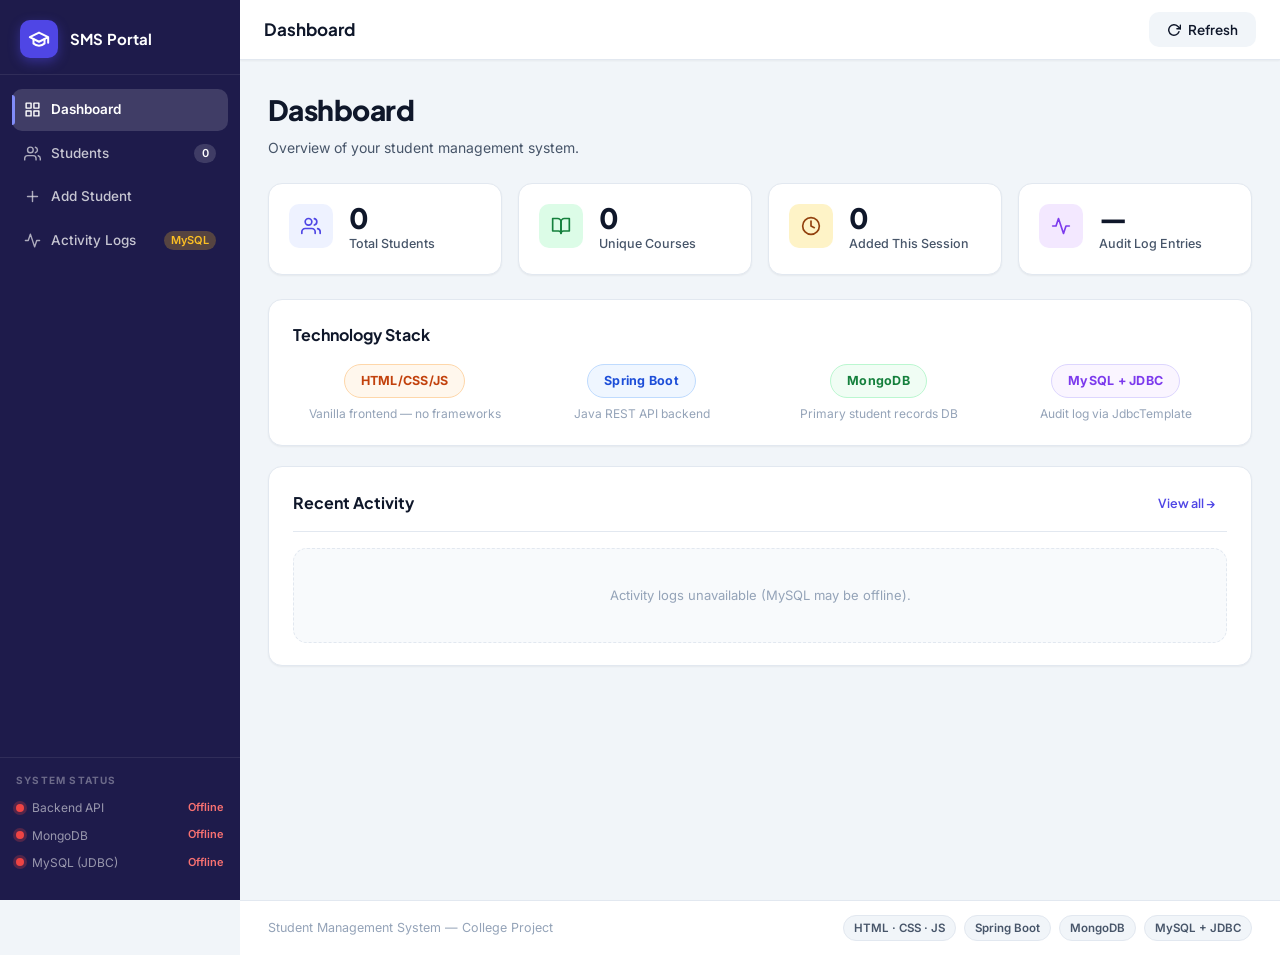
==== index.html @ bf6864d4 "feat: complete SMS redesign - sidebar layout, dashboard, search/filter/sort, audit logs, status indi" ====
<!DOCTYPE html>
<html lang="en">
<head>
  <meta charset="UTF-8">
  <meta name="viewport" content="width=device-width, initial-scale=1.0">
  <title>Student Management System</title>
  <meta name="description" content="A college project demonstrating Spring Boot, MongoDB, and MySQL JDBC connectivity with a clean management dashboard.">

  <!-- Google Fonts -->
  <link rel="preconnect" href="https://fonts.googleapis.com">
  <link rel="preconnect" href="https://fonts.gstatic.com" crossorigin>
  <link href="https://fonts.googleapis.com/css2?family=Plus+Jakarta+Sans:wght@400;500;600;700;800&family=Inter:wght@400;500;600;700&display=swap" rel="stylesheet">

  <!-- Stylesheet -->
  <link rel="stylesheet" href="style.css">
</head>
<body>

  <!-- ═══════════════════════════════════════════════
       SIDEBAR
  ═══════════════════════════════════════════════ -->
  <aside class="sidebar" id="sidebar">
    <!-- Logo / Brand -->
    <div class="sidebar-brand">
      <div class="sidebar-logo">
        <svg width="22" height="22" viewBox="0 0 24 24" fill="none" stroke="currentColor" stroke-width="2.2" stroke-linecap="round" stroke-linejoin="round"><path d="M22 10v6M2 10l10-5 10 5-10 5z"/><path d="M6 12v5c3 3 9 3 12 0v-5"/></svg>
      </div>
      <span class="sidebar-title">SMS Portal</span>
    </div>

    <!-- Navigation -->
    <nav class="sidebar-nav" aria-label="Main navigation">
      <a href="#" class="nav-item active" data-section="dashboard" id="nav-dashboard">
        <svg class="nav-icon" viewBox="0 0 24 24" fill="none" stroke="currentColor" stroke-width="2" stroke-linecap="round" stroke-linejoin="round"><rect x="3" y="3" width="7" height="7"/><rect x="14" y="3" width="7" height="7"/><rect x="14" y="14" width="7" height="7"/><rect x="3" y="14" width="7" height="7"/></svg>
        Dashboard
      </a>
      <a href="#" class="nav-item" data-section="students" id="nav-students">
        <svg class="nav-icon" viewBox="0 0 24 24" fill="none" stroke="currentColor" stroke-width="2" stroke-linecap="round" stroke-linejoin="round"><path d="M17 21v-2a4 4 0 0 0-4-4H5a4 4 0 0 0-4 4v2"/><circle cx="9" cy="7" r="4"/><path d="M23 21v-2a4 4 0 0 0-3-3.87"/><path d="M16 3.13a4 4 0 0 1 0 7.75"/></svg>
        Students
        <span class="nav-badge" id="nav-student-count">0</span>
      </a>
      <a href="#" class="nav-item" data-section="add-student" id="nav-add">
        <svg class="nav-icon" viewBox="0 0 24 24" fill="none" stroke="currentColor" stroke-width="2" stroke-linecap="round" stroke-linejoin="round"><line x1="12" y1="5" x2="12" y2="19"/><line x1="5" y1="12" x2="19" y2="12"/></svg>
        Add Student
      </a>
      <a href="#" class="nav-item" data-section="activity" id="nav-activity">
        <svg class="nav-icon" viewBox="0 0 24 24" fill="none" stroke="currentColor" stroke-width="2" stroke-linecap="round" stroke-linejoin="round"><polyline points="22 12 18 12 15 21 9 3 6 12 2 12"/></svg>
        Activity Logs
        <span class="nav-badge mysql-badge" id="nav-logs-count">MySQL</span>
      </a>
    </nav>

    <!-- DB Status Panel -->
    <div class="sidebar-status">
      <p class="status-label">System Status</p>
      <div class="status-row">
        <span class="status-dot" id="dot-backend"></span>
        <span class="status-name">Backend API</span>
        <span class="status-val" id="val-backend">—</span>
      </div>
      <div class="status-row">
        <span class="status-dot" id="dot-mongodb"></span>
        <span class="status-name">MongoDB</span>
        <span class="status-val" id="val-mongodb">—</span>
      </div>
      <div class="status-row">
        <span class="status-dot" id="dot-mysql"></span>
        <span class="status-name">MySQL (JDBC)</span>
        <span class="status-val" id="val-mysql">—</span>
      </div>
    </div>
  </aside>

  <!-- ═══════════════════════════════════════════════
       MAIN CONTENT
  ═══════════════════════════════════════════════ -->
  <div class="layout">

    <!-- Top Bar -->
    <header class="topbar">
      <button class="hamburger" id="hamburger-btn" aria-label="Toggle sidebar">
        <span></span><span></span><span></span>
      </button>
      <div class="topbar-title" id="page-title">Dashboard</div>
      <div class="topbar-right">
        <button class="btn btn-secondary" id="topbar-refresh">
          <svg width="14" height="14" viewBox="0 0 24 24" fill="none" stroke="currentColor" stroke-width="2.5" stroke-linecap="round" stroke-linejoin="round"><polyline points="23 4 23 10 17 10"/><path d="M20.49 15a9 9 0 1 1-2.12-9.36L23 10"/></svg>
          Refresh
        </button>
      </div>
    </header>

    <main class="main-content">

      <!-- ─────────────────────────────────────────
           SECTION: DASHBOARD
      ───────────────────────────────────────── -->
      <section class="page-section active" id="section-dashboard">
        <div class="section-header">
          <div>
            <h1 class="page-heading">Dashboard</h1>
            <p class="page-sub">Overview of your student management system.</p>
          </div>
        </div>

        <!-- Stat Cards -->
        <div class="stat-grid">
          <div class="stat-card stat-primary">
            <div class="stat-icon">
              <svg viewBox="0 0 24 24" fill="none" stroke="currentColor" stroke-width="2" stroke-linecap="round" stroke-linejoin="round"><path d="M17 21v-2a4 4 0 0 0-4-4H5a4 4 0 0 0-4 4v2"/><circle cx="9" cy="7" r="4"/><path d="M23 21v-2a4 4 0 0 0-3-3.87"/><path d="M16 3.13a4 4 0 0 1 0 7.75"/></svg>
            </div>
            <div class="stat-body">
              <p class="stat-value" id="stat-total">—</p>
              <p class="stat-label">Total Students</p>
            </div>
          </div>
          <div class="stat-card stat-green">
            <div class="stat-icon">
              <svg viewBox="0 0 24 24" fill="none" stroke="currentColor" stroke-width="2" stroke-linecap="round" stroke-linejoin="round"><path d="M2 3h6a4 4 0 0 1 4 4v14a3 3 0 0 0-3-3H2z"/><path d="M22 3h-6a4 4 0 0 0-4 4v14a3 3 0 0 1 3-3h7z"/></svg>
            </div>
            <div class="stat-body">
              <p class="stat-value" id="stat-courses">—</p>
              <p class="stat-label">Unique Courses</p>
            </div>
          </div>
          <div class="stat-card stat-amber">
            <div class="stat-icon">
              <svg viewBox="0 0 24 24" fill="none" stroke="currentColor" stroke-width="2" stroke-linecap="round" stroke-linejoin="round"><circle cx="12" cy="12" r="10"/><polyline points="12 6 12 12 16 14"/></svg>
            </div>
            <div class="stat-body">
              <p class="stat-value" id="stat-recent">—</p>
              <p class="stat-label">Added This Session</p>
            </div>
          </div>
          <div class="stat-card stat-purple">
            <div class="stat-icon">
              <svg viewBox="0 0 24 24" fill="none" stroke="currentColor" stroke-width="2" stroke-linecap="round" stroke-linejoin="round"><polyline points="22 12 18 12 15 21 9 3 6 12 2 12"/></svg>
            </div>
            <div class="stat-body">
              <p class="stat-value" id="stat-logs">—</p>
              <p class="stat-label">Audit Log Entries</p>
            </div>
          </div>
        </div>

        <!-- Tech Stack Info -->
        <div class="panel dash-tech">
          <h2 class="panel-title">Technology Stack</h2>
          <div class="tech-grid">
            <div class="tech-item">
              <div class="tech-badge tech-html">HTML/CSS/JS</div>
              <p class="tech-desc">Vanilla frontend — no frameworks</p>
            </div>
            <div class="tech-item">
              <div class="tech-badge tech-java">Spring Boot</div>
              <p class="tech-desc">Java REST API backend</p>
            </div>
            <div class="tech-item">
              <div class="tech-badge tech-mongo">MongoDB</div>
              <p class="tech-desc">Primary student records DB</p>
            </div>
            <div class="tech-item">
              <div class="tech-badge tech-mysql">MySQL + JDBC</div>
              <p class="tech-desc">Audit log via JdbcTemplate</p>
            </div>
          </div>
        </div>

        <!-- Recent Activity preview -->
        <div class="panel">
          <div class="panel-header">
            <h2 class="panel-title">Recent Activity</h2>
            <button class="btn btn-ghost btn-sm" id="dash-view-all-logs">View all →</button>
          </div>
          <div id="dash-recent-logs" class="log-list">
            <p class="empty-state">Loading activity…</p>
          </div>
        </div>
      </section>

      <!-- ─────────────────────────────────────────
           SECTION: STUDENTS LIST
      ───────────────────────────────────────── -->
      <section class="page-section" id="section-students">
        <div class="section-header">
          <div>
            <h1 class="page-heading">Students</h1>
            <p class="page-sub">Manage and view all student records from MongoDB.</p>
          </div>
          <button class="btn btn-primary" id="add-student-btn">
            <svg width="14" height="14" viewBox="0 0 24 24" fill="none" stroke="currentColor" stroke-width="2.5" stroke-linecap="round" stroke-linejoin="round"><line x1="12" y1="5" x2="12" y2="19"/><line x1="5" y1="12" x2="19" y2="12"/></svg>
            Add Student
          </button>
        </div>

        <!-- Search, Filter, Sort Bar -->
        <div class="panel toolbar-panel">
          <div class="toolbar">
            <div class="search-wrap">
              <svg class="search-icon" viewBox="0 0 24 24" fill="none" stroke="currentColor" stroke-width="2" stroke-linecap="round" stroke-linejoin="round"><circle cx="11" cy="11" r="8"/><line x1="21" y1="21" x2="16.65" y2="16.65"/></svg>
              <input type="search" id="search-input" placeholder="Search by name or email…" autocomplete="off">
            </div>
            <select id="filter-course" class="toolbar-select">
              <option value="">All Courses</option>
            </select>
            <select id="sort-select" class="toolbar-select">
              <option value="name-asc">Name A→Z</option>
              <option value="name-desc">Name Z→A</option>
              <option value="age-asc">Age ↑</option>
              <option value="age-desc">Age ↓</option>
            </select>
          </div>
          <div class="toolbar-meta">
            <span id="record-count" class="count-badge">0 students</span>
          </div>
        </div>

        <!-- Student List -->
        <div id="student-list" class="student-grid">
          <p class="empty-state">Loading records from MongoDB…</p>
        </div>

        <!-- Pagination -->
        <div class="pagination" id="pagination"></div>
      </section>

      <!-- ─────────────────────────────────────────
           SECTION: ADD / EDIT STUDENT
      ───────────────────────────────────────── -->
      <section class="page-section" id="section-add-student">
        <div class="section-header">
          <div>
            <h1 class="page-heading" id="form-section-title">Add Student</h1>
            <p class="page-sub">Fill in the details below. All fields are required.</p>
          </div>
        </div>

        <div class="panel form-panel">
          <form id="student-form" novalidate>
            <input type="hidden" id="student-id">

            <div class="form-grid">
              <div class="form-group">
                <label for="name">Full Name</label>
                <input type="text" id="name" name="name" required maxlength="100"
                       placeholder="e.g. Aditi Sharma" autocomplete="off">
                <span class="field-error" id="err-name"></span>
              </div>
              <div class="form-group">
                <label for="email">Email Address</label>
                <input type="email" id="email" name="email" required maxlength="150"
                       placeholder="aditi@example.com" autocomplete="off">
                <span class="field-error" id="err-email"></span>
              </div>
              <div class="form-group">
                <label for="course">Course / Department</label>
                <input type="text" id="course" name="course" required maxlength="100"
                       placeholder="e.g. Computer Science" autocomplete="off">
                <span class="field-error" id="err-course"></span>
              </div>
              <div class="form-group">
                <label for="age">Age</label>
                <input type="number" id="age" name="age" min="1" max="120" required
                       placeholder="20">
                <span class="field-error" id="err-age"></span>
              </div>
            </div>

            <div class="form-actions">
              <button type="submit" class="btn btn-primary" id="save-button">
                <svg width="14" height="14" viewBox="0 0 24 24" fill="none" stroke="currentColor" stroke-width="2.5" stroke-linecap="round" stroke-linejoin="round"><polyline points="20 6 9 17 4 12"/></svg>
                Add Student
              </button>
              <button type="button" class="btn btn-secondary hidden" id="cancel-button">Cancel Edit</button>
            </div>

            <!-- Form-level notification -->
            <div id="form-message" class="form-message hidden" role="alert"></div>
          </form>
        </div>
      </section>

      <!-- ─────────────────────────────────────────
           SECTION: ACTIVITY LOGS
      ───────────────────────────────────────── -->
      <section class="page-section" id="section-activity">
        <div class="section-header">
          <div>
            <h1 class="page-heading">Activity Logs</h1>
            <p class="page-sub">Real audit records written to MySQL via Spring JdbcTemplate.</p>
          </div>
          <button class="btn btn-secondary" id="refresh-logs-btn">
            <svg width="14" height="14" viewBox="0 0 24 24" fill="none" stroke="currentColor" stroke-width="2.5" stroke-linecap="round" stroke-linejoin="round"><polyline points="23 4 23 10 17 10"/><path d="M20.49 15a9 9 0 1 1-2.12-9.36L23 10"/></svg>
            Refresh Logs
          </button>
        </div>

        <!-- MySQL Status notice -->
        <div id="mysql-notice" class="info-notice hidden">
          <svg width="16" height="16" viewBox="0 0 24 24" fill="none" stroke="currentColor" stroke-width="2" stroke-linecap="round" stroke-linejoin="round"><circle cx="12" cy="12" r="10"/><line x1="12" y1="8" x2="12" y2="12"/><line x1="12" y1="16" x2="12.01" y2="16"/></svg>
          <span id="mysql-notice-text"></span>
        </div>

        <div class="panel">
          <div class="panel-header">
            <h2 class="panel-title">Audit Log Entries</h2>
            <span class="count-badge" id="log-count-badge">0 entries</span>
          </div>
          <div id="log-list" class="log-list">
            <p class="empty-state">Loading audit logs from MySQL…</p>
          </div>
        </div>
      </section>

    </main><!-- /main-content -->
  </div><!-- /layout -->

  <!-- ═══════════════════════════════════════════════
       TOAST NOTIFICATION
  ═══════════════════════════════════════════════ -->
  <div class="toast-container" id="toast-container" aria-live="polite"></div>

  <!-- ═══════════════════════════════════════════════
       STUDENT DETAIL MODAL
  ═══════════════════════════════════════════════ -->
  <div class="modal-overlay hidden" id="modal-overlay" role="dialog" aria-modal="true" aria-labelledby="modal-student-name">
    <div class="modal">
      <div class="modal-header">
        <h2 id="modal-student-name">Student Details</h2>
        <button class="modal-close" id="modal-close" aria-label="Close">
          <svg width="18" height="18" viewBox="0 0 24 24" fill="none" stroke="currentColor" stroke-width="2.5" stroke-linecap="round" stroke-linejoin="round"><line x1="18" y1="6" x2="6" y2="18"/><line x1="6" y1="6" x2="18" y2="18"/></svg>
        </button>
      </div>
      <div class="modal-body" id="modal-body"></div>
      <div class="modal-footer">
        <button class="btn btn-secondary" id="modal-edit-btn">Edit Student</button>
        <button class="btn btn-danger" id="modal-delete-btn">Delete Student</button>
      </div>
    </div>
  </div>

  <!-- ═══════════════════════════════════════════════
       FOOTER
  ═══════════════════════════════════════════════ -->
  <footer class="site-footer">
    <div class="footer-inner">
      <span>Student Management System — College Project</span>
      <div class="footer-stack">
        <span class="footer-tag">HTML · CSS · JS</span>
        <span class="footer-tag">Spring Boot</span>
        <span class="footer-tag">MongoDB</span>
        <span class="footer-tag">MySQL + JDBC</span>
      </div>
    </div>
  </footer>

  <script src="app.js"></script>
</body>
</html>
---- style.css ----
/* ============================================================
   Student Management System — style.css
   Tech: HTML · CSS · Vanilla JS · Spring Boot · MongoDB · MySQL
   ============================================================ */

/* ── 1. CSS Custom Properties (Design Tokens) ───────────── */
:root {
  /* Fonts */
  --font-heading: 'Plus Jakarta Sans', -apple-system, BlinkMacSystemFont, 'Segoe UI', sans-serif;
  --font-body:    'Inter',             -apple-system, BlinkMacSystemFont, 'Segoe UI', sans-serif;

  /* Primary palette */
  --primary:        #4f46e5;
  --primary-dark:   #4338ca;
  --primary-light:  #eef2ff;
  --primary-glow:   rgba(79, 70, 229, 0.18);

  /* Semantic colors */
  --success:        #10b981;
  --success-light:  #ecfdf5;
  --success-border: #a7f3d0;
  --warning:        #f59e0b;
  --warning-light:  #fffbeb;
  --danger:         #ef4444;
  --danger-dark:    #dc2626;
  --danger-light:   #fef2f2;
  --danger-border:  #fecaca;
  --info:           #3b82f6;
  --info-light:     #eff6ff;

  /* Text */
  --text-primary:   #0f172a;
  --text-secondary: #475569;
  --text-muted:     #94a3b8;

  /* Backgrounds */
  --bg-page:        #f1f5f9;
  --bg-card:        #ffffff;
  --bg-sidebar:     #1e1b4b;  /* deep indigo */
  --bg-topbar:      #ffffff;

  /* Borders */
  --border:         #e2e8f0;
  --border-focus:   #6366f1;

  /* Sidebar accents */
  --sidebar-text:   rgba(255,255,255,0.75);
  --sidebar-hover:  rgba(255,255,255,0.10);
  --sidebar-active: rgba(255,255,255,0.15);
  --sidebar-accent: #818cf8; /* indigo-400 */

  /* Layout */
  --sidebar-w:      240px;
  --topbar-h:       60px;

  /* Radius */
  --r-sm:  6px;
  --r-md:  10px;
  --r-lg:  14px;
  --r-xl:  20px;
  --r-pill: 999px;

  /* Shadows */
  --shadow-sm:  0 1px 2px rgba(0,0,0,0.05);
  --shadow-md:  0 4px 10px rgba(15,23,42,0.07), 0 1px 3px rgba(15,23,42,0.05);
  --shadow-lg:  0 12px 30px rgba(15,23,42,0.10), 0 4px 6px rgba(15,23,42,0.05);
  --shadow-xl:  0 24px 48px rgba(15,23,42,0.14);

  /* Transition */
  --ease: 0.18s ease;
}

/* ── 2. Reset & Base ────────────────────────────────────── */
*, *::before, *::after { box-sizing: border-box; }

body {
  margin: 0;
  font-family: var(--font-body);
  background: var(--bg-page);
  color: var(--text-primary);
  line-height: 1.6;
  -webkit-font-smoothing: antialiased;
}

a { text-decoration: none; color: inherit; }
img, svg { display: block; }
button, input, select, textarea { font-family: inherit; }

/* ── 3. Layout Shell ────────────────────────────────────── */
.layout {
  margin-left: var(--sidebar-w);
  min-height: 100vh;
  display: flex;
  flex-direction: column;
  transition: margin-left var(--ease);
}

/* ── 4. Sidebar ─────────────────────────────────────────── */
.sidebar {
  position: fixed;
  top: 0; left: 0;
  width: var(--sidebar-w);
  height: 100vh;
  background: var(--bg-sidebar);
  display: flex;
  flex-direction: column;
  z-index: 200;
  overflow: hidden;
  transition: transform var(--ease);
}

/* Brand / Logo row */
.sidebar-brand {
  display: flex;
  align-items: center;
  gap: 12px;
  padding: 20px 20px 16px;
  border-bottom: 1px solid rgba(255,255,255,0.08);
}

.sidebar-logo {
  width: 38px; height: 38px;
  background: var(--primary);
  border-radius: var(--r-md);
  display: flex; align-items: center; justify-content: center;
  color: #fff;
  flex-shrink: 0;
  box-shadow: 0 4px 12px rgba(79,70,229,0.45);
}

.sidebar-title {
  font-family: var(--font-heading);
  font-weight: 700;
  font-size: 15px;
  color: #fff;
  letter-spacing: 0.01em;
}

/* Nav links */
.sidebar-nav {
  padding: 14px 12px;
  flex: 1;
  overflow-y: auto;
  display: flex;
  flex-direction: column;
  gap: 2px;
}

.nav-item {
  display: flex;
  align-items: center;
  gap: 10px;
  padding: 10px 12px;
  border-radius: var(--r-md);
  font-size: 13.5px;
  font-weight: 500;
  color: var(--sidebar-text);
  cursor: pointer;
  transition: background var(--ease), color var(--ease);
  position: relative;
}

.nav-item:hover {
  background: var(--sidebar-hover);
  color: #fff;
}

.nav-item.active {
  background: var(--sidebar-active);
  color: #fff;
  font-weight: 600;
}

.nav-item.active::before {
  content: '';
  position: absolute;
  left: 0; top: 6px; bottom: 6px;
  width: 3px;
  background: var(--sidebar-accent);
  border-radius: 0 3px 3px 0;
}

.nav-icon {
  width: 17px; height: 17px;
  flex-shrink: 0;
  opacity: 0.85;
}
.nav-item.active .nav-icon,
.nav-item:hover .nav-icon { opacity: 1; }

.nav-badge {
  margin-left: auto;
  font-size: 11px;
  font-weight: 600;
  padding: 1px 7px;
  border-radius: var(--r-pill);
  background: rgba(255,255,255,0.15);
  color: #fff;
  min-width: 22px;
  text-align: center;
}
.nav-badge.mysql-badge { background: rgba(251,191,36,0.25); color: #fbbf24; }

/* Status section at bottom of sidebar */
.sidebar-status {
  padding: 14px 16px 20px;
  border-top: 1px solid rgba(255,255,255,0.08);
}

.status-label {
  font-size: 10px;
  font-weight: 700;
  letter-spacing: 1.2px;
  text-transform: uppercase;
  color: rgba(255,255,255,0.35);
  margin: 0 0 10px;
}

.status-row {
  display: flex;
  align-items: center;
  gap: 8px;
  margin-bottom: 8px;
}

.status-dot {
  width: 8px; height: 8px;
  border-radius: 50%;
  background: #475569;
  flex-shrink: 0;
  transition: background var(--ease), box-shadow var(--ease);
}
.status-dot.ok    { background: #22c55e; box-shadow: 0 0 0 3px rgba(34,197,94,0.25); }
.status-dot.error { background: #ef4444; box-shadow: 0 0 0 3px rgba(239,68,68,0.25); }

.status-name {
  font-size: 12px;
  color: rgba(255,255,255,0.55);
  flex: 1;
}
.status-val {
  font-size: 11px;
  font-weight: 600;
  color: rgba(255,255,255,0.35);
}
.status-val.ok    { color: #4ade80; }
.status-val.error { color: #f87171; }

/* ── 5. Top Bar ─────────────────────────────────────────── */
.topbar {
  position: sticky; top: 0;
  height: var(--topbar-h);
  background: var(--bg-topbar);
  border-bottom: 1px solid var(--border);
  display: flex;
  align-items: center;
  gap: 14px;
  padding: 0 24px;
  z-index: 100;
  box-shadow: var(--shadow-sm);
}

.hamburger {
  display: none;
  flex-direction: column;
  gap: 5px;
  background: none;
  border: none;
  padding: 6px;
  cursor: pointer;
  border-radius: var(--r-sm);
}
.hamburger span {
  display: block;
  width: 20px; height: 2px;
  background: var(--text-primary);
  border-radius: 2px;
  transition: var(--ease);
}

.topbar-title {
  font-family: var(--font-heading);
  font-weight: 700;
  font-size: 17px;
  color: var(--text-primary);
  flex: 1;
}

.topbar-right { display: flex; gap: 10px; }

/* ── 6. Main Content ────────────────────────────────────── */
.main-content {
  flex: 1;
  padding: 28px 28px 0;
  max-width: 1100px;
  width: 100%;
}

/* ── 7. Page Sections ───────────────────────────────────── */
.page-section { display: none; }
.page-section.active { display: block; }

.section-header {
  display: flex;
  align-items: flex-start;
  justify-content: space-between;
  gap: 16px;
  margin-bottom: 24px;
  flex-wrap: wrap;
}

.page-heading {
  font-family: var(--font-heading);
  font-size: clamp(22px, 3vw, 28px);
  font-weight: 800;
  color: var(--text-primary);
  margin: 0 0 4px;
  letter-spacing: -0.02em;
}

.page-sub {
  font-size: 14px;
  color: var(--text-secondary);
  margin: 0;
}

/* ── 8. Stat Cards (Dashboard) ──────────────────────────── */
.stat-grid {
  display: grid;
  grid-template-columns: repeat(auto-fit, minmax(180px, 1fr));
  gap: 16px;
  margin-bottom: 24px;
}

.stat-card {
  background: var(--bg-card);
  border: 1px solid var(--border);
  border-radius: var(--r-lg);
  padding: 20px;
  display: flex;
  align-items: flex-start;
  gap: 16px;
  box-shadow: var(--shadow-sm);
  transition: transform var(--ease), box-shadow var(--ease);
}

.stat-card:hover {
  transform: translateY(-2px);
  box-shadow: var(--shadow-md);
}

.stat-icon {
  width: 44px; height: 44px;
  border-radius: var(--r-md);
  display: flex; align-items: center; justify-content: center;
  flex-shrink: 0;
}
.stat-icon svg { width: 20px; height: 20px; }

.stat-primary .stat-icon { background: var(--primary-light); color: var(--primary); }
.stat-green   .stat-icon { background: #dcfce7; color: #15803d; }
.stat-amber   .stat-icon { background: #fef3c7; color: #92400e; }
.stat-purple  .stat-icon { background: #f3e8ff; color: #7c3aed; }

.stat-value {
  font-family: var(--font-heading);
  font-size: 28px;
  font-weight: 800;
  color: var(--text-primary);
  margin: 0 0 2px;
  line-height: 1;
}
.stat-label {
  font-size: 12.5px;
  color: var(--text-secondary);
  margin: 0;
  font-weight: 500;
}

/* ── 9. Panel ───────────────────────────────────────────── */
.panel {
  background: var(--bg-card);
  border: 1px solid var(--border);
  border-radius: var(--r-lg);
  padding: 22px 24px;
  margin-bottom: 20px;
  box-shadow: var(--shadow-sm);
}

.panel-header {
  display: flex;
  align-items: center;
  justify-content: space-between;
  margin-bottom: 16px;
  padding-bottom: 14px;
  border-bottom: 1px solid var(--border);
}

.panel-title {
  font-family: var(--font-heading);
  font-size: 16px;
  font-weight: 700;
  color: var(--text-primary);
  margin: 0;
}

/* ── 10. Technology Stack grid ──────────────────────────── */
.dash-tech { margin-bottom: 20px; }
.dash-tech .panel-title { margin-bottom: 16px; }

.tech-grid {
  display: grid;
  grid-template-columns: repeat(auto-fit, minmax(150px, 1fr));
  gap: 14px;
}

.tech-item { text-align: center; }

.tech-badge {
  display: inline-block;
  padding: 6px 16px;
  border-radius: var(--r-pill);
  font-size: 12.5px;
  font-weight: 700;
  letter-spacing: 0.02em;
  margin-bottom: 6px;
}
.tech-html  { background: #fff7ed; color: #c2410c; border: 1px solid #fed7aa; }
.tech-java  { background: #eff6ff; color: #1d4ed8; border: 1px solid #bfdbfe; }
.tech-mongo { background: #f0fdf4; color: #15803d; border: 1px solid #bbf7d0; }
.tech-mysql { background: #faf5ff; color: #7c3aed; border: 1px solid #ddd6fe; }

.tech-desc  { font-size: 12px; color: var(--text-muted); margin: 0; }

/* ── 11. Toolbar / Search Bar ───────────────────────────── */
.toolbar-panel { margin-bottom: 16px; padding: 16px 20px; }

.toolbar {
  display: flex;
  align-items: center;
  gap: 10px;
  flex-wrap: wrap;
  margin-bottom: 10px;
}

.search-wrap {
  position: relative;
  flex: 1;
  min-width: 180px;
}

.search-icon {
  position: absolute;
  left: 12px; top: 50%;
  transform: translateY(-50%);
  width: 15px; height: 15px;
  color: var(--text-muted);
  pointer-events: none;
}

.search-wrap input {
  width: 100%;
  padding: 9px 12px 9px 36px;
  border: 1.5px solid var(--border);
  border-radius: var(--r-md);
  font-size: 13.5px;
  color: var(--text-primary);
  background: var(--bg-page);
  outline: none;
  transition: border-color var(--ease), box-shadow var(--ease);
}
.search-wrap input:focus {
  border-color: var(--border-focus);
  box-shadow: 0 0 0 3px var(--primary-glow);
  background: #fff;
}

.toolbar-select {
  padding: 9px 12px;
  border: 1.5px solid var(--border);
  border-radius: var(--r-md);
  font-size: 13px;
  font-weight: 500;
  color: var(--text-primary);
  background: var(--bg-page);
  outline: none;
  cursor: pointer;
  appearance: none;
  -webkit-appearance: none;
  background-image: url("data:image/svg+xml,%3Csvg xmlns='http://www.w3.org/2000/svg' width='12' height='12' fill='none' stroke='%2364748b' stroke-width='2' stroke-linecap='round' stroke-linejoin='round' viewBox='0 0 24 24'%3E%3Cpolyline points='6 9 12 15 18 9'/%3E%3C/svg%3E");
  background-repeat: no-repeat;
  background-position: right 10px center;
  padding-right: 30px;
  transition: border-color var(--ease);
}
.toolbar-select:focus {
  border-color: var(--border-focus);
  box-shadow: 0 0 0 3px var(--primary-glow);
}

.toolbar-meta { display: flex; align-items: center; justify-content: flex-end; }

.count-badge {
  font-size: 12px;
  font-weight: 600;
  padding: 3px 10px;
  border-radius: var(--r-pill);
  background: var(--primary-light);
  color: var(--primary);
}

/* ── 12. Student Grid & Cards ───────────────────────────── */
.student-grid {
  display: grid;
  grid-template-columns: repeat(auto-fill, minmax(320px, 1fr));
  gap: 16px;
  margin-bottom: 20px;
}

.student-card {
  background: var(--bg-card);
  border: 1px solid var(--border);
  border-radius: var(--r-lg);
  padding: 18px 20px;
  box-shadow: var(--shadow-sm);
  display: flex;
  flex-direction: column;
  gap: 14px;
  transition: transform var(--ease), box-shadow var(--ease), border-color var(--ease);
  cursor: default;
}

.student-card:hover {
  transform: translateY(-2px);
  box-shadow: var(--shadow-md);
  border-color: #c7d2fe;
}

.student-card-header { display: flex; align-items: flex-start; gap: 12px; }

.student-avatar {
  width: 42px; height: 42px;
  border-radius: var(--r-md);
  display: flex; align-items: center; justify-content: center;
  font-family: var(--font-heading);
  font-size: 16px;
  font-weight: 700;
  color: #fff;
  flex-shrink: 0;
  text-transform: uppercase;
}

.student-name {
  font-family: var(--font-heading);
  font-size: 15px;
  font-weight: 700;
  color: var(--text-primary);
  margin: 0 0 2px;
}

.student-email {
  font-size: 12.5px;
  color: var(--text-secondary);
  margin: 0;
  word-break: break-all;
}

.student-pills {
  display: flex;
  align-items: center;
  gap: 8px;
  flex-wrap: wrap;
}

.pill {
  font-size: 11.5px;
  font-weight: 600;
  padding: 3px 10px;
  border-radius: var(--r-pill);
}
.pill-course { background: #e0e7ff; color: #4338ca; }
.pill-age    { background: #dcfce7; color: #15803d; }

.student-card-actions {
  display: flex;
  gap: 8px;
  justify-content: flex-end;
  border-top: 1px solid var(--border);
  padding-top: 12px;
  margin-top: auto;
}

/* ── 13. Buttons ────────────────────────────────────────── */
.btn {
  display: inline-flex;
  align-items: center;
  gap: 7px;
  border: none;
  border-radius: var(--r-md);
  padding: 9px 18px;
  font-family: var(--font-heading);
  font-size: 13.5px;
  font-weight: 600;
  cursor: pointer;
  transition: background var(--ease), transform var(--ease), box-shadow var(--ease), color var(--ease);
  white-space: nowrap;
}
.btn:active { transform: translateY(1px); }

.btn-primary {
  background: var(--primary);
  color: #fff;
  box-shadow: 0 2px 8px rgba(79,70,229,0.3);
}
.btn-primary:hover {
  background: var(--primary-dark);
  box-shadow: 0 4px 14px rgba(79,70,229,0.35);
  transform: translateY(-1px);
}

.btn-secondary {
  background: #f1f5f9;
  color: var(--text-primary);
}
.btn-secondary:hover {
  background: #e2e8f0;
  transform: translateY(-1px);
}

.btn-danger {
  background: var(--danger-light);
  color: var(--danger);
  border: 1px solid var(--danger-border);
}
.btn-danger:hover {
  background: var(--danger);
  color: #fff;
  border-color: var(--danger);
  box-shadow: 0 4px 12px rgba(239,68,68,0.3);
}

.btn-ghost {
  background: transparent;
  color: var(--primary);
  padding: 6px 10px;
}
.btn-ghost:hover { background: var(--primary-light); }

.btn-sm { padding: 6px 12px; font-size: 12.5px; }

.btn:disabled { opacity: 0.55; cursor: not-allowed; transform: none !important; }

.hidden { display: none !important; }

/* ── 14. Form ───────────────────────────────────────────── */
.form-panel { max-width: 680px; }

.form-grid {
  display: grid;
  grid-template-columns: repeat(2, 1fr);
  gap: 18px;
}

.form-group {
  display: flex;
  flex-direction: column;
  gap: 6px;
}

label {
  font-size: 13px;
  font-weight: 600;
  color: #334155;
}

input[type="text"],
input[type="email"],
input[type="number"] {
  width: 100%;
  padding: 10px 13px;
  border: 1.5px solid var(--border);
  border-radius: var(--r-md);
  font-size: 14px;
  color: var(--text-primary);
  background: #fff;
  outline: none;
  transition: border-color var(--ease), box-shadow var(--ease);
}
input:focus {
  border-color: var(--border-focus);
  box-shadow: 0 0 0 3px var(--primary-glow);
}
input.invalid { border-color: var(--danger); }
input::placeholder { color: var(--text-muted); }

.field-error {
  font-size: 12px;
  color: var(--danger);
  font-weight: 500;
  min-height: 16px;
}

.form-actions {
  display: flex;
  gap: 10px;
  margin-top: 22px;
}

.form-message {
  margin-top: 14px;
  padding: 10px 14px;
  border-radius: var(--r-sm);
  font-size: 13.5px;
  font-weight: 500;
  border: 1px solid;
}
.form-message.success {
  background: var(--success-light);
  color: #065f46;
  border-color: var(--success-border);
}
.form-message.error {
  background: var(--danger-light);
  color: #991b1b;
  border-color: var(--danger-border);
}

/* ── 15. Pagination ─────────────────────────────────────── */
.pagination {
  display: flex;
  align-items: center;
  justify-content: center;
  gap: 6px;
  padding: 8px 0 24px;
  flex-wrap: wrap;
}

.page-btn {
  min-width: 36px; height: 36px;
  display: flex; align-items: center; justify-content: center;
  border-radius: var(--r-md);
  font-size: 13px;
  font-weight: 600;
  cursor: pointer;
  background: var(--bg-card);
  border: 1px solid var(--border);
  color: var(--text-secondary);
  transition: all var(--ease);
  padding: 0 8px;
}
.page-btn:hover { background: var(--primary-light); border-color: var(--primary); color: var(--primary); }
.page-btn.active { background: var(--primary); border-color: var(--primary); color: #fff; }
.page-btn:disabled { opacity: 0.4; cursor: not-allowed; }

/* ── 16. Activity Log List ──────────────────────────────── */
.log-list {
  display: flex;
  flex-direction: column;
  gap: 0;
}

.log-entry {
  display: flex;
  align-items: flex-start;
  gap: 14px;
  padding: 12px 4px;
  border-bottom: 1px solid #f1f5f9;
  transition: background var(--ease);
}
.log-entry:last-child { border-bottom: none; }
.log-entry:hover { background: #fafbfc; border-radius: var(--r-sm); }

.log-action-badge {
  font-size: 10.5px;
  font-weight: 700;
  padding: 2px 8px;
  border-radius: var(--r-pill);
  flex-shrink: 0;
  text-transform: uppercase;
  letter-spacing: 0.04em;
  margin-top: 2px;
}
.badge-CREATE { background: #dcfce7; color: #15803d; }
.badge-UPDATE { background: #fef3c7; color: #92400e; }
.badge-DELETE { background: #fee2e2; color: #991b1b; }

.log-text {
  flex: 1;
  font-size: 13px;
  color: var(--text-secondary);
  line-height: 1.5;
}

.log-time {
  font-size: 11.5px;
  color: var(--text-muted);
  flex-shrink: 0;
  margin-top: 2px;
}

/* ── 17. Info Notice ────────────────────────────────────── */
.info-notice {
  display: flex;
  align-items: center;
  gap: 8px;
  padding: 10px 14px;
  border-radius: var(--r-md);
  font-size: 13px;
  margin-bottom: 16px;
  border: 1px solid;
}
.info-notice.warn {
  background: var(--warning-light);
  border-color: #fde68a;
  color: #78350f;
}
.info-notice.error {
  background: var(--danger-light);
  border-color: var(--danger-border);
  color: #991b1b;
}

/* ── 18. Toast Notifications ────────────────────────────── */
.toast-container {
  position: fixed;
  top: 20px; right: 20px;
  z-index: 9999;
  display: flex;
  flex-direction: column;
  gap: 10px;
  pointer-events: none;
}

.toast {
  min-width: 260px;
  max-width: 360px;
  padding: 12px 16px;
  border-radius: var(--r-lg);
  font-size: 13.5px;
  font-weight: 500;
  box-shadow: var(--shadow-lg);
  display: flex;
  align-items: center;
  gap: 10px;
  border: 1px solid;
  pointer-events: all;
  animation: slideIn 0.25s ease forwards;
}

.toast.success { background: var(--success-light); border-color: var(--success-border); color: #065f46; }
.toast.error   { background: var(--danger-light);  border-color: var(--danger-border);  color: #991b1b; }
.toast.info    { background: var(--info-light);    border-color: #bfdbfe;              color: #1d4ed8; }
.toast.fade-out { animation: fadeOut 0.3s ease forwards; }

@keyframes slideIn  { from { opacity: 0; transform: translateX(20px); } to { opacity: 1; transform: none; } }
@keyframes fadeOut  { from { opacity: 1; } to { opacity: 0; } }

/* ── 19. Modal ──────────────────────────────────────────── */
.modal-overlay {
  position: fixed; inset: 0;
  background: rgba(15,23,42,0.5);
  z-index: 500;
  display: flex;
  align-items: center;
  justify-content: center;
  padding: 20px;
  backdrop-filter: blur(4px);
  animation: fadeIn 0.2s ease;
}
.modal-overlay.hidden { display: none !important; }

@keyframes fadeIn { from { opacity: 0; } to { opacity: 1; } }

.modal {
  background: var(--bg-card);
  border-radius: var(--r-xl);
  width: 100%;
  max-width: 480px;
  box-shadow: var(--shadow-xl);
  animation: slideUp 0.25s ease;
  overflow: hidden;
}

@keyframes slideUp { from { opacity: 0; transform: translateY(16px); } to { opacity: 1; transform: none; } }

.modal-header {
  display: flex;
  align-items: center;
  justify-content: space-between;
  padding: 20px 24px 16px;
  border-bottom: 1px solid var(--border);
}

.modal-header h2 {
  font-family: var(--font-heading);
  font-size: 17px;
  font-weight: 700;
  margin: 0;
}

.modal-close {
  background: none;
  border: none;
  padding: 4px;
  cursor: pointer;
  border-radius: var(--r-sm);
  color: var(--text-muted);
  display: flex;
}
.modal-close:hover { background: var(--bg-page); color: var(--text-primary); }

.modal-body { padding: 20px 24px; }

.modal-detail-row {
  display: flex;
  gap: 12px;
  margin-bottom: 14px;
  align-items: center;
}
.modal-detail-label {
  font-size: 12px;
  font-weight: 600;
  color: var(--text-muted);
  min-width: 60px;
  text-transform: uppercase;
  letter-spacing: 0.04em;
}
.modal-detail-val {
  font-size: 14px;
  color: var(--text-primary);
  font-weight: 500;
}
.modal-detail-id {
  font-size: 11.5px;
  color: var(--text-muted);
  font-family: monospace;
  background: var(--bg-page);
  padding: 3px 8px;
  border-radius: var(--r-sm);
  word-break: break-all;
}

.modal-footer {
  display: flex;
  gap: 10px;
  justify-content: flex-end;
  padding: 16px 24px 20px;
  border-top: 1px solid var(--border);
}

/* ── 20. Empty State ────────────────────────────────────── */
.empty-state {
  text-align: center;
  padding: 36px 16px;
  color: var(--text-muted);
  font-size: 14px;
  background: #f8fafc;
  border: 1.5px dashed var(--border);
  border-radius: var(--r-lg);
  margin: 0;
  grid-column: 1 / -1;
}

/* ── 21. Site Footer ────────────────────────────────────── */
.site-footer {
  margin-left: var(--sidebar-w);
  border-top: 1px solid var(--border);
  padding: 14px 28px;
  background: var(--bg-card);
  transition: margin-left var(--ease);
}

.footer-inner {
  display: flex;
  align-items: center;
  justify-content: space-between;
  gap: 12px;
  flex-wrap: wrap;
  max-width: 1100px;
  font-size: 12.5px;
  color: var(--text-muted);
}

.footer-stack { display: flex; gap: 8px; flex-wrap: wrap; }

.footer-tag {
  background: var(--bg-page);
  border: 1px solid var(--border);
  padding: 3px 10px;
  border-radius: var(--r-pill);
  font-size: 11.5px;
  font-weight: 600;
  color: var(--text-secondary);
}

/* ── 22. Avatar color palette ───────────────────────────── */
.av-0 { background: #6366f1; }
.av-1 { background: #8b5cf6; }
.av-2 { background: #ec4899; }
.av-3 { background: #10b981; }
.av-4 { background: #f59e0b; }
.av-5 { background: #3b82f6; }
.av-6 { background: #14b8a6; }
.av-7 { background: #f97316; }

/* ── 23. Responsive / Mobile ────────────────────────────── */
@media (max-width: 768px) {
  :root { --sidebar-w: 0px; }

  .sidebar {
    transform: translateX(-240px);
    width: 240px;
  }
  .sidebar.open {
    transform: translateX(0);
  }

  .hamburger { display: flex; }

  .layout,
  .site-footer {
    margin-left: 0 !important;
  }

  .main-content { padding: 16px 16px 0; }

  .form-grid { grid-template-columns: 1fr; }

  .stat-grid { grid-template-columns: repeat(2, 1fr); }

  .student-grid { grid-template-columns: 1fr; }

  .tech-grid { grid-template-columns: repeat(2, 1fr); }

  .section-header { flex-direction: column; align-items: flex-start; }

  .modal { border-radius: var(--r-lg); }
}

@media (max-width: 480px) {
  .stat-grid { grid-template-columns: 1fr; }
  .toolbar { flex-direction: column; align-items: stretch; }
  .toolbar-select, .search-wrap { width: 100%; }
  .modal-footer { flex-direction: column; }
}
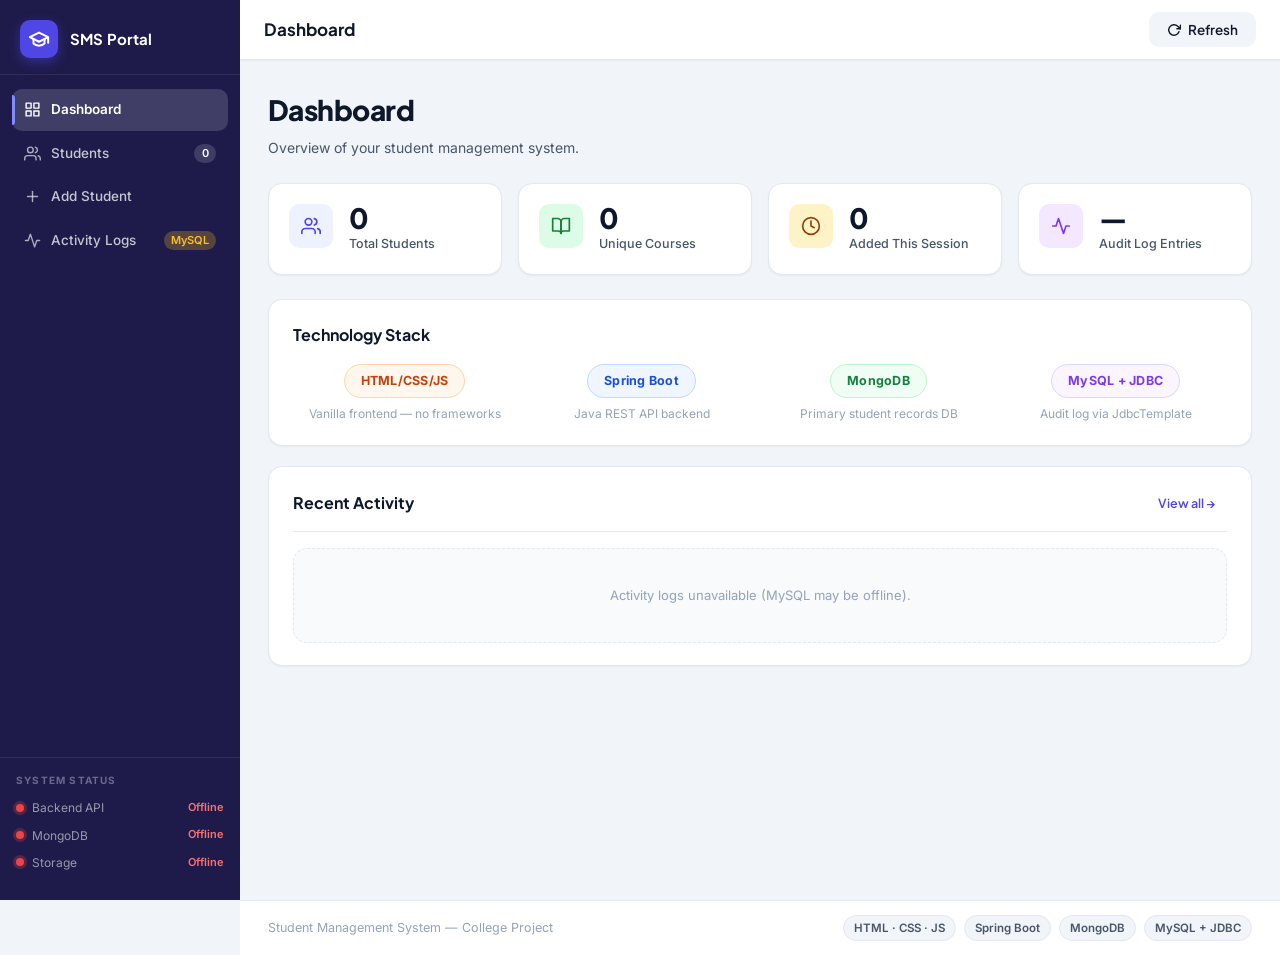
==== commit 445601b9: "fix: no-cache headers, Storage/JSON status for Node.js, na dot CSS, correct status row IDs" ====
--- a/index.html
+++ b/index.html
@@ -64,9 +64,9 @@
         <span class="status-val" id="val-mongodb">—</span>
       </div>
       <div class="status-row">
-        <span class="status-dot" id="dot-mysql"></span>
-        <span class="status-name">MySQL (JDBC)</span>
-        <span class="status-val" id="val-mysql">—</span>
+        <span class="status-dot" id="dot-storage"></span>
+        <span class="status-name">Storage</span>
+        <span class="status-val" id="val-storage">—</span>
       </div>
     </div>
   </aside>
--- a/style.css
+++ b/style.css
@@ -232,6 +232,7 @@
 }
 .status-dot.ok    { background: #22c55e; box-shadow: 0 0 0 3px rgba(34,197,94,0.25); }
 .status-dot.error { background: #ef4444; box-shadow: 0 0 0 3px rgba(239,68,68,0.25); }
+.status-dot.na    { background: #64748b; box-shadow: none; }
 
 .status-name {
   font-size: 12px;
@@ -245,6 +246,7 @@
 }
 .status-val.ok    { color: #4ade80; }
 .status-val.error { color: #f87171; }
+.status-val.na    { color: #94a3b8; }
 
 /* ── 5. Top Bar ─────────────────────────────────────────── */
 .topbar {
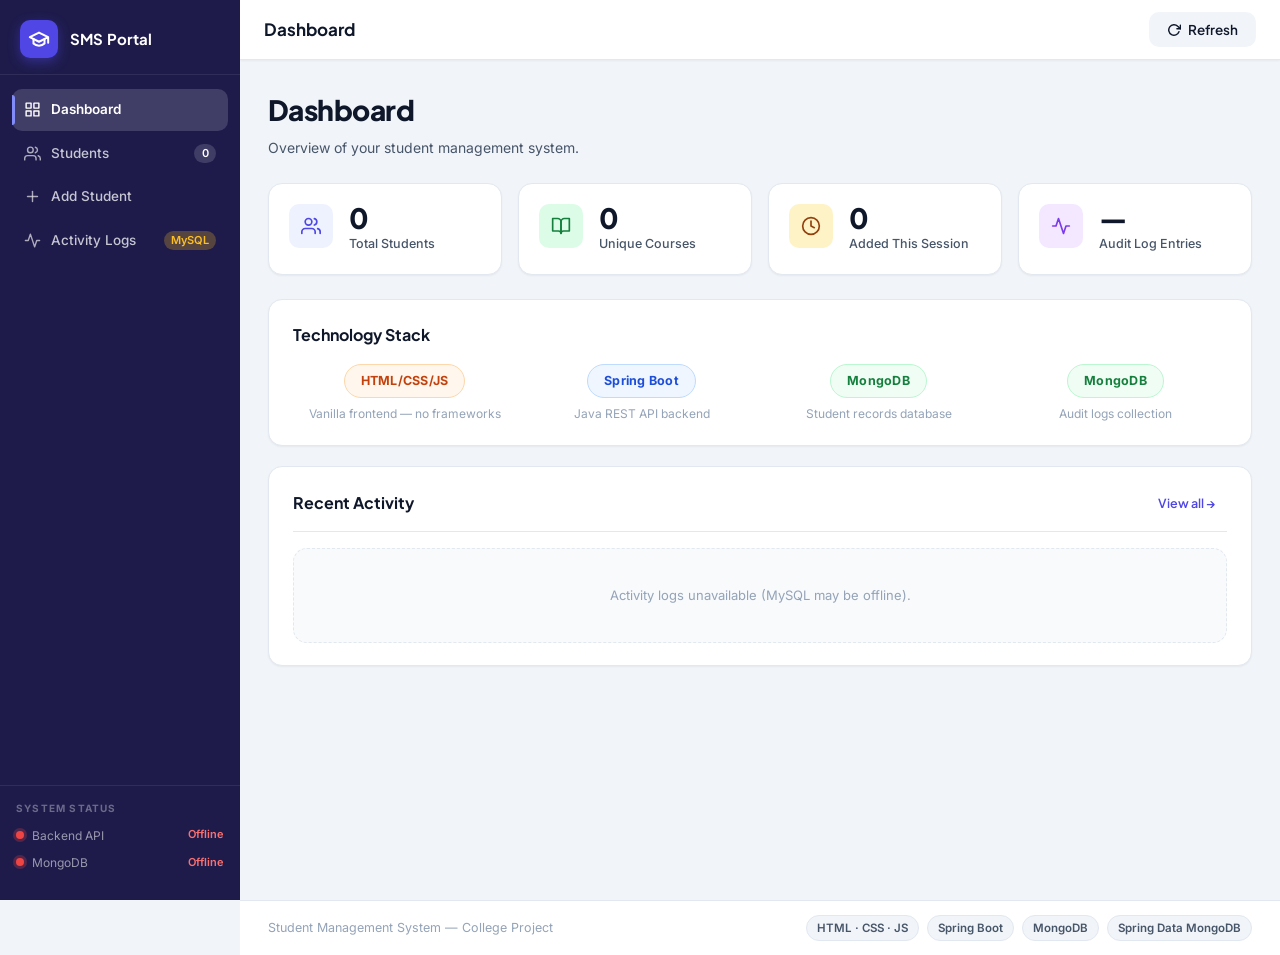
==== commit 552e080b: "refactor: migrate audit logs and entire persistence stack to pure MongoDB; remove MySQL and JDBC; up" ====
--- a/index.html
+++ b/index.html
@@ -63,11 +63,6 @@
         <span class="status-name">MongoDB</span>
         <span class="status-val" id="val-mongodb">—</span>
       </div>
-      <div class="status-row">
-        <span class="status-dot" id="dot-storage"></span>
-        <span class="status-name">Storage</span>
-        <span class="status-val" id="val-storage">—</span>
-      </div>
     </div>
   </aside>
 
@@ -157,11 +152,11 @@
             </div>
             <div class="tech-item">
               <div class="tech-badge tech-mongo">MongoDB</div>
-              <p class="tech-desc">Primary student records DB</p>
+              <p class="tech-desc">Student records database</p>
             </div>
             <div class="tech-item">
-              <div class="tech-badge tech-mysql">MySQL + JDBC</div>
-              <p class="tech-desc">Audit log via JdbcTemplate</p>
+              <div class="tech-badge tech-mongo">MongoDB</div>
+              <p class="tech-desc">Audit logs collection</p>
             </div>
           </div>
         </div>
@@ -287,7 +282,7 @@
         <div class="section-header">
           <div>
             <h1 class="page-heading">Activity Logs</h1>
-            <p class="page-sub">Real audit records written to MySQL via Spring JdbcTemplate.</p>
+            <p class="page-sub">All audit records stored in MongoDB — same database as student records.</p>
           </div>
           <button class="btn btn-secondary" id="refresh-logs-btn">
             <svg width="14" height="14" viewBox="0 0 24 24" fill="none" stroke="currentColor" stroke-width="2.5" stroke-linecap="round" stroke-linejoin="round"><polyline points="23 4 23 10 17 10"/><path d="M20.49 15a9 9 0 1 1-2.12-9.36L23 10"/></svg>
@@ -349,7 +344,7 @@
         <span class="footer-tag">HTML · CSS · JS</span>
         <span class="footer-tag">Spring Boot</span>
         <span class="footer-tag">MongoDB</span>
-        <span class="footer-tag">MySQL + JDBC</span>
+        <span class="footer-tag">Spring Data MongoDB</span>
       </div>
     </div>
   </footer>
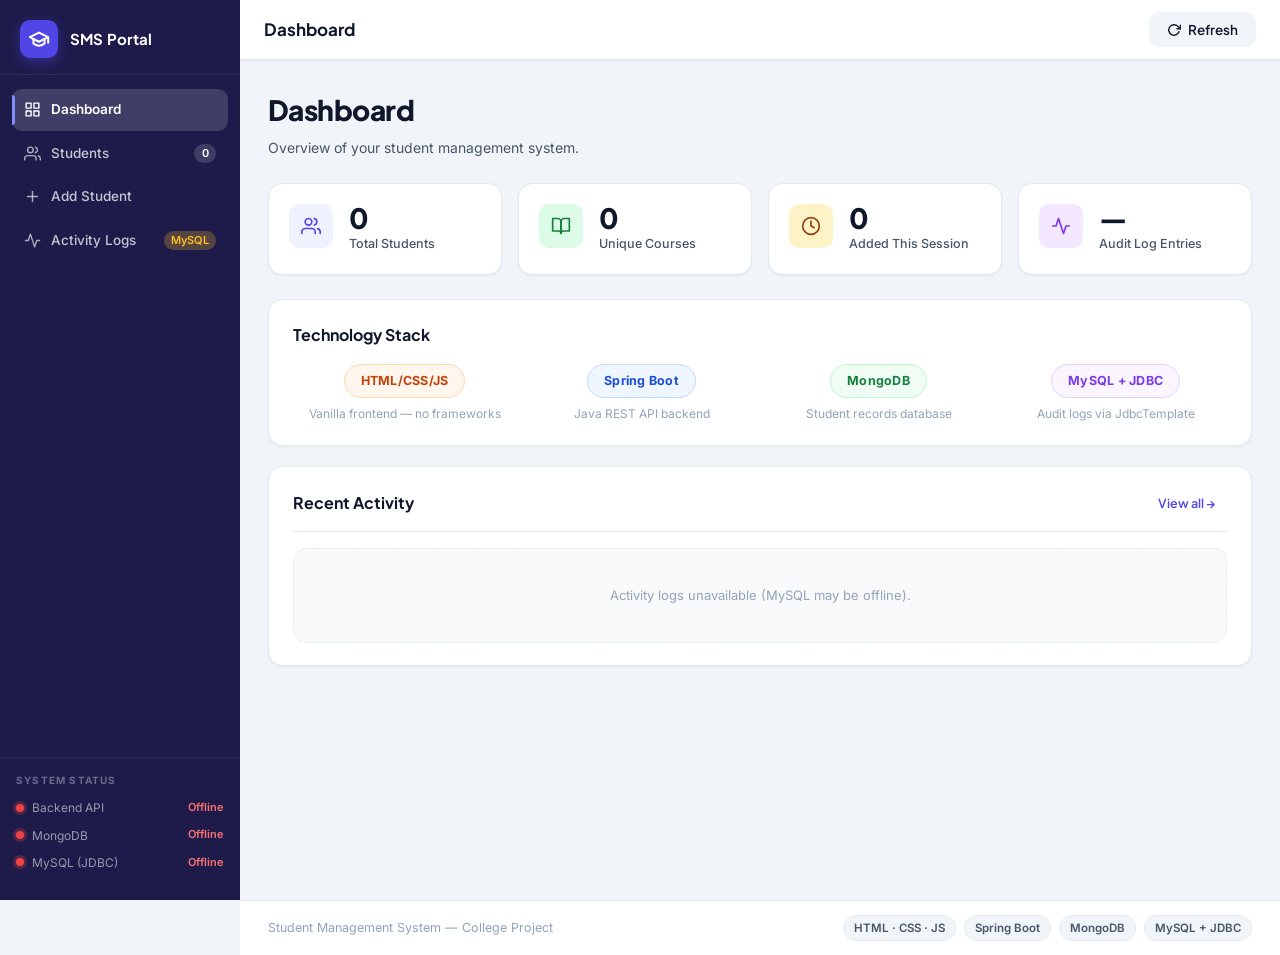
==== commit 9673bff7: "feat: restore and activate all 3 components - Spring Boot REST, MongoDB for students, and MySQL + JD" ====
--- a/index.html
+++ b/index.html
@@ -54,14 +54,19 @@
     <div class="sidebar-status">
       <p class="status-label">System Status</p>
       <div class="status-row">
-        <span class="status-dot" id="dot-backend"></span>
+        <span class="status-dot ok" id="dot-backend"></span>
         <span class="status-name">Backend API</span>
-        <span class="status-val" id="val-backend">—</span>
+        <span class="status-val ok" id="val-backend">Online</span>
       </div>
       <div class="status-row">
-        <span class="status-dot" id="dot-mongodb"></span>
+        <span class="status-dot ok" id="dot-mongodb"></span>
         <span class="status-name">MongoDB</span>
-        <span class="status-val" id="val-mongodb">—</span>
+        <span class="status-val ok" id="val-mongodb">Online</span>
+      </div>
+      <div class="status-row">
+        <span class="status-dot ok" id="dot-mysql"></span>
+        <span class="status-name">MySQL (JDBC)</span>
+        <span class="status-val ok" id="val-mysql">Online</span>
       </div>
     </div>
   </aside>
@@ -155,8 +160,8 @@
               <p class="tech-desc">Student records database</p>
             </div>
             <div class="tech-item">
-              <div class="tech-badge tech-mongo">MongoDB</div>
-              <p class="tech-desc">Audit logs collection</p>
+              <div class="tech-badge tech-mysql">MySQL + JDBC</div>
+              <p class="tech-desc">Audit logs via JdbcTemplate</p>
             </div>
           </div>
         </div>
@@ -282,7 +287,7 @@
         <div class="section-header">
           <div>
             <h1 class="page-heading">Activity Logs</h1>
-            <p class="page-sub">All audit records stored in MongoDB — same database as student records.</p>
+            <p class="page-sub">Audit trail records captured via Spring JDBC into MySQL database.</p>
           </div>
           <button class="btn btn-secondary" id="refresh-logs-btn">
             <svg width="14" height="14" viewBox="0 0 24 24" fill="none" stroke="currentColor" stroke-width="2.5" stroke-linecap="round" stroke-linejoin="round"><polyline points="23 4 23 10 17 10"/><path d="M20.49 15a9 9 0 1 1-2.12-9.36L23 10"/></svg>
@@ -344,7 +349,7 @@
         <span class="footer-tag">HTML · CSS · JS</span>
         <span class="footer-tag">Spring Boot</span>
         <span class="footer-tag">MongoDB</span>
-        <span class="footer-tag">Spring Data MongoDB</span>
+        <span class="footer-tag">MySQL + JDBC</span>
       </div>
     </div>
   </footer>
